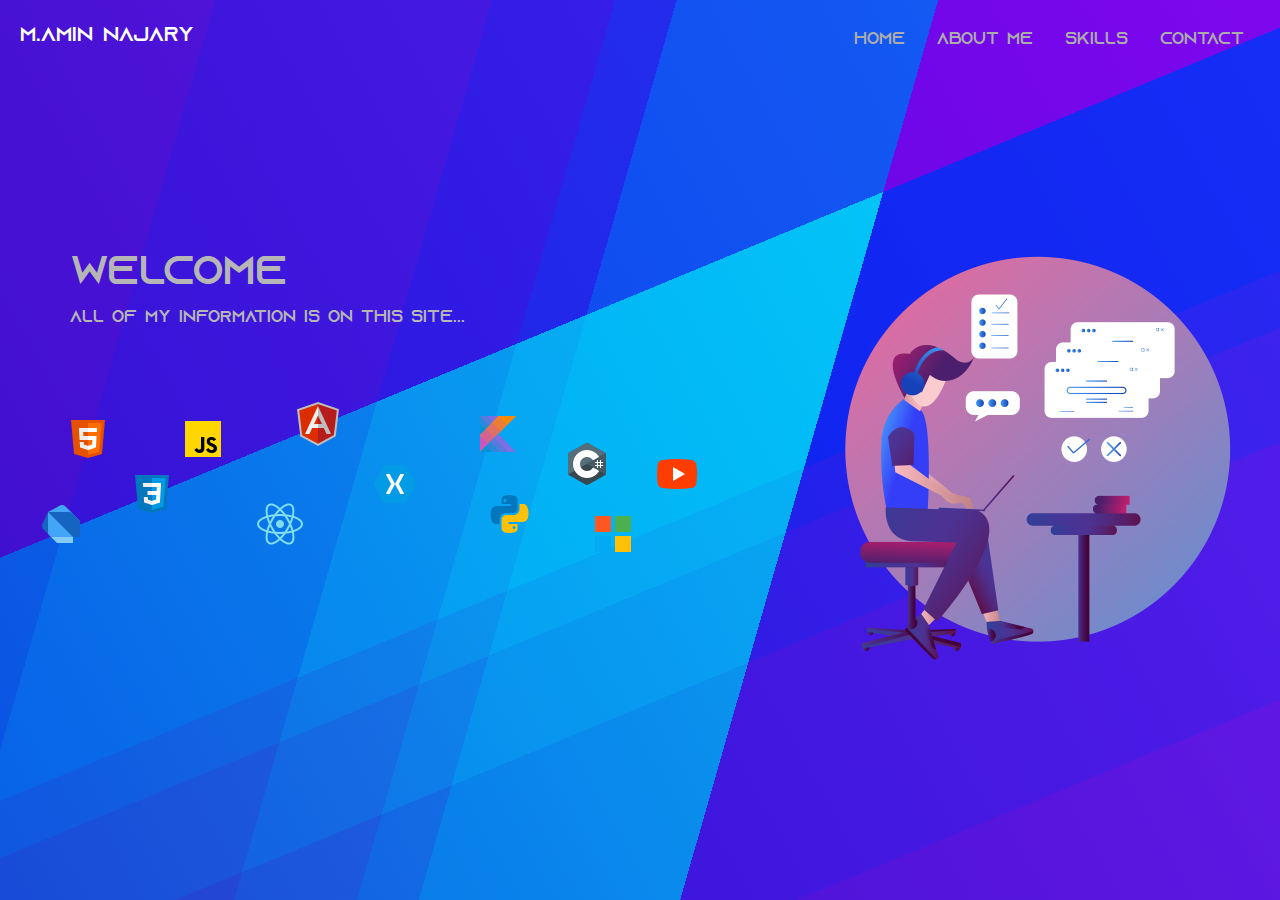
==== index.html @ 2ad08cf9 "V 1.0" ====
<!DOCTYPE html>
<html lang="en">
<head>
    <meta charset="UTF-8">
    <meta http-equiv="X-UA-Compatible" content="IE=edge">
    <meta name="viewport" content="width=device-width, initial-scale=1.0">
    <link rel="icon" href="img/A.png">
    <link rel="stylesheet" href="css/bootstrap.min.css">
    <script src="https://ajax.googleapis.com/ajax/libs/jquery/3.5.1/jquery.min.js"></script>
    <link href="https://unpkg.com/aos@2.3.1/dist/aos.css" rel="stylesheet">
    <link rel="stylesheet" href="css/style.css">
    <link rel="stylesheet" href="css/all.min.css">
    <link rel="stylesheet" href="css/MediaQuery/home.css">
    <title>MyWebSite</title>
</head>
<body>
        <header class="d-flex justify-content-between align-items-center w-100">
            <div class="my-name">
                <h3>M.Amin Najary</h3>
            </div>
            <div class="menu-site d-flex">
                <div><a href="index.html"><button class="btn-menu translateY">Home</button></a></div>
                <div><a href="Pages/AboutMe.html"><button class="btn-menu translateY">About Me</button></a></div>
                <div><a href="Pages/Skills.html"><button class="btn-menu translateY">Skills</button></a></div>
                <div><a href="Pages/Contact.html"><button class="btn-menu translateY">Contact</button></a></div>
            </div>
            <div class="toggle-icon">
                <button onclick="showMenu()"><i class="fas fa-bars"></i></button>
            </div>
            <div class="sidebar-menu">
                <div class="sidebar-menu-items d-flex justify-content-around align-items-center flex-column position-absolute w-100">
                    <div><a href="index.html"><button class="btn-menu translateY">Home</button></a></div>
                    <div><a href="Pages/AboutMe.html"><button class="btn-menu translateY">About Me</button></a></div>
                    <div><a href="Pages/Skills.html"><button class="btn-menu translateY">Skills</button></a></div>
                    <div><a href="Pages/Contact.html"><button class="btn-menu translateY">Contact</button></a></div>
                </div>
            </div>
        </header>
        <main class="main-home d-flex justify-content-md-between justify-content-center align-items-center w-100 position-relative">
            <div class="home-title position-absolute">
                <h1>Welcome</h1>
                <p>All of my information is on this site...</p>
            </div>
            <div>
                <div class="shake img-html position-absolute">
                    <img src="img/icons8-html-5-48.png">
                </div>
                <div class="shake img-css position-absolute">
                    <img src="img/icons8-css3-48.png">
                </div>
                <div class="shake img-js position-absolute">
                    <img src="img/icons8-javascript-48.png">
                </div>
                <div class="shake img-cSharp position-absolute">
                    <img src="img/icons8-c-sharp-logo-48.png">
                </div>
                <div class="shake img-python position-absolute">
                    <img src="img/icons8-python-48.png">
                </div>
                <div class="shake img-youtube position-absolute">
                    <img src="img/icons8-youtube-48.png">
                </div>
                <div class="shake img-dart position-absolute">
                    <img src="img/icons8-dart-48.png">
                </div>
                <div class="shake img-xamarin position-absolute">
                    <img src="img/icons8-xamarin-48.png">
                </div>
                <div class="shake img-react position-absolute">
                    <img src="img/icons8-react-native-48.png">
                </div>
                <div class="shake img-microsoft position-absolute">
                    <img src="img/icons8-microsoft-48.png">
                </div>
                <div class="shake img-angularjs position-absolute">
                    <img src="img/icons8-angularjs-48.png">
                </div>
                <div class="shake img-kotlin position-absolute">
                    <img src="img/icons8-kotlin-48.png">
                </div>
            </div>
            <div data-aos="fade-up" data-aos-duration="3000" class="main-img">
                <img src="img/Pngtreeflat design concept of programmers.png">
            </div>
        </main>
</body>
<script src="js/toggle.js"></script>
<script src="https://unpkg.com/aos@2.3.1/dist/aos.js"></script>
<script>
    AOS.init();
</script>
</html>
---- css/style.css ----
@font-face {
    font-family: "Azonix";
    src: url(../fonts/Azonix.otf);
}
@font-face {
    font-family: 'Sans';
    src: url('../fonts/Sans\ a4fran3.woff') format('woff');
}

* {
    font-family: "Azonix",sans-serif;
}

body { 
    background: linear-gradient(241deg, rgb(193, 193, 193),rgb(107, 107, 107)),linear-gradient(157.5deg, rgb(103,26,188) 0%, rgb(103,26,188) 39%,rgb(17, 149, 218) 39%, rgb(17, 149, 218) 56%,rgb(35, 132, 206) 56%, rgb(35, 132, 206) 60%,rgb(52, 116, 195) 60%, rgb(52, 116, 195) 68%,rgb(70, 99, 183) 68%, rgb(70, 99, 183) 86%,rgb(87, 83, 171) 86%, rgb(87, 83, 171) 100%),linear-gradient(286deg, rgb(103,26,188) 0%, rgb(103,26,188) 39%,rgb(17, 149, 218) 39%, rgb(17, 149, 218) 56%,rgb(35, 132, 206) 56%, rgb(35, 132, 206) 60%,rgb(52, 116, 195) 60%, rgb(52, 116, 195) 68%,rgb(70, 99, 183) 68%, rgb(70, 99, 183) 86%,rgb(87, 83, 171) 86%, rgb(87, 83, 171) 100%); background-blend-mode:overlay,overlay,normal;
    height: 900px;
    background-repeat:no-repeat;
}

header {
    height: 80px;
}

p {
    margin: 0;
}

.translateY {
    transition: transform .5s;
    position: relative;
    animation-name: example;
    animation-duration: 4s;
  }
  .translateY:hover {
    -ms-transform:translateY(-5px); /* IE 9 */
    -webkit-transform: translateY(-5px); /* Safari 3-8 */
    transform: translateY(-5px);
  }

.my-name {
    margin-left: 20px;
    color: rgb(255, 255, 255);
}
.my-name h3 {
    font-size: 20px;
}

.menu-site {
    margin-right: 20px;
}

.menu-site > *{
    margin: 0 10px;
}

.btn-menu {
    color: rgb(172, 172, 172);
    cursor: pointer;
    background-color: rgba(255, 255, 255, 0);
    border: none;
    outline: none;
    transition: all .5s;
}

.btn-menu:focus {
    border: none;
    outline: none;
}

.btn-menu:hover {
    color: #ffffff;
}

.toggle-icon {
    display: none;
}

.toggle-icon button {
    cursor: pointer;
    font-size: 30px;
    color: rgb(189, 189, 189);
    margin-right: 5px;
    background-color: rgba(255, 255, 255, 0);
    outline: none;
    border: none;
    transition: all .5s;
}
.toggle-icon button:hover {
    color: rgb(255, 255, 255);
}
.sidebar-menu {
    display: none;
    justify-content: space-around;
    align-items: center;
    position: absolute;
    flex-direction: column;
    background: linear-gradient(241deg, rgb(0, 0, 0),rgb(1, 4, 177)),linear-gradient(157.5deg, rgb(103,26,188) 0%, rgb(103,26,188) 39%,rgb(17, 149, 218) 39%, rgb(17, 149, 218) 56%,rgb(35, 132, 206) 56%, rgb(35, 132, 206) 60%,rgb(52, 116, 195) 60%, rgb(52, 116, 195) 68%,rgb(70, 99, 183) 68%, rgb(70, 99, 183) 86%,rgb(87, 83, 171) 86%, rgb(87, 83, 171) 100%),linear-gradient(286deg, rgb(103,26,188) 0%, rgb(103,26,188) 39%,rgb(17, 149, 218) 39%, rgb(17, 149, 218) 56%,rgb(35, 132, 206) 56%, rgb(35, 132, 206) 60%,rgb(52, 116, 195) 60%, rgb(52, 116, 195) 68%,rgb(70, 99, 183) 68%, rgb(70, 99, 183) 86%,rgb(87, 83, 171) 86%, rgb(87, 83, 171) 100%); background-blend-mode:overlay,overlay,normal;
    border-radius: 8px;
    width: 30%;
    height: 400px;
    z-index: 9999999;
    top: 80px;
    right: 0;
}
.sidebar-menu-items {
    height: 400px;
}


main {
    margin-top: 120px;
}

.main-img img{
    width: 500px;
    height: 500px;
}
.home-title {
    color: rgb(182, 182, 182);
    top: 50px;
    left: 70px;
}
 @keyframes spaceboots {
      0% { -webkit-transform: translate(2px, 1px) rotate(0deg); }
      10% { -webkit-transform: translate(-1px, -2px) rotate(-1deg); }
      20% { -webkit-transform: translate(-3px, 0px) rotate(1deg); }
      30% { -webkit-transform: translate(0px, 2px) rotate(0deg); }
      40% { -webkit-transform: translate(1px, -1px) rotate(1deg); }
      50% { -webkit-transform: translate(-1px, 2px) rotate(-1deg); }
      60% { -webkit-transform: translate(-3px, 1px) rotate(0deg); }
      70% { -webkit-transform: translate(2px, 1px) rotate(-1deg); }
      80% { -webkit-transform: translate(-1px, -1px) rotate(1deg); }
      90% { -webkit-transform: translate(2px, 2px) rotate(0deg); }
      100% { -webkit-transform: translate(1px, -2px) rotate(-1deg); }
  }
  .shake {
      animation-name: spaceboots;
      animation-duration: 5s;
      transform-origin:50% 50%;
      animation-iteration-count: infinite;
      animation-timing-function: linear;
  }

.img-html{
    top: 215px;
    left: 5vw;
}
.img-css{
    top: 270px;
    left: 10vw;
}
.img-js{
    top: 215px;
    left: 14vw;
}
.img-python{
    top: 290px;
    left: 38vw;
}
.img-cSharp{
    top: 240px;
    left: 44vw;
}
.img-youtube{
    top: 250px;
    left: 51vw;
}
.img-dart {
    top: 300px;
    left: 3vw;
}
.img-microsoft {
    top: 310px;
    left: 46vw;
}
.img-kotlin {
    top: 210px;
    left: 37vw;
}
.img-xamarin {
    top: 260px;
    left: 29vw;
}
.img-angularjs {
    top: 200px;
    left: 23vw;
}
.img-react {
    top: 300px;
    left: 20vw;
}

/* ------------------------------------------------------------------------------ */

.img-profile {
    width: 150px;
    height: 150px;
    border: 2px solid skyblue;
    border-radius: 100px;
}

.aboutMe {
    background-color: rgba(255, 255, 255, 0.164);
    border-radius: 20px;
    padding: 20px 30px;
    margin: 0 20px;
}

.aboutMe >* {
    text-align: right;
    direction: rtl;
    color: white;
    font-family: 'Sans';
}
.aboutMe h1 {
    margin-top: 10px;
    font-size: 30px;
}

/* -------------------------------------------------------------------- */

.skills-title {
    margin: auto;
    color: rgb(255, 255, 255);
    font-size: 30px;
    font-weight: 900;
    border-bottom: 2px solid skyblue;
    margin-bottom: 30px;
}

.main-skills {
    margin-top: 50px !important;
}

.row {
    margin: 0 !important;
}
.skill-item {
    padding: 20px 120px;
}
.progress-bar {
    background-color: rgb(4, 89, 185);
}
.progress-title {
    color: rgb(212, 212, 212);
    font-size: 24px;
}

/* -------------------------------------------------------------------- */

.contact-item {
    color: rgb(218, 218, 218);
}

.contact-item img{
    width: 60px;
    height: 60px;
}
---- css/MediaQuery/home.css ----
@media (max-width: 988px) {
    .my-name h3 {
        font-size: 17px;
    }
    .btn-menu {
        font-size: 16px;
    }
    .home-title h1 {
        font-size: 2rem;
    }
    .home-title p {
        font-size: 17px;
    }
    .main-img img {
        width: 400px;
        height: 400px;
    }
    .shake img {
        width: 40px;
        height: 40px;
    }
    body {
        height: 700px;
    }
  }

@media(max-width: 815px){
    .shake img {
        display: none;
    }
    .main-img img {
        width: 350px;
        height: 350px;
    }
    .home-title {
        top: -80px;
        left: 40px;
    }
    .home-title h1 {
        font-size: 1.5rem;
    }
    .home-title p {
        font-size: 15px;
    }
    .toggle-icon {
        display: block;
    }
    .menu-site {
        display: none !important;
    }
    body {
        height: 850px;
    }
}
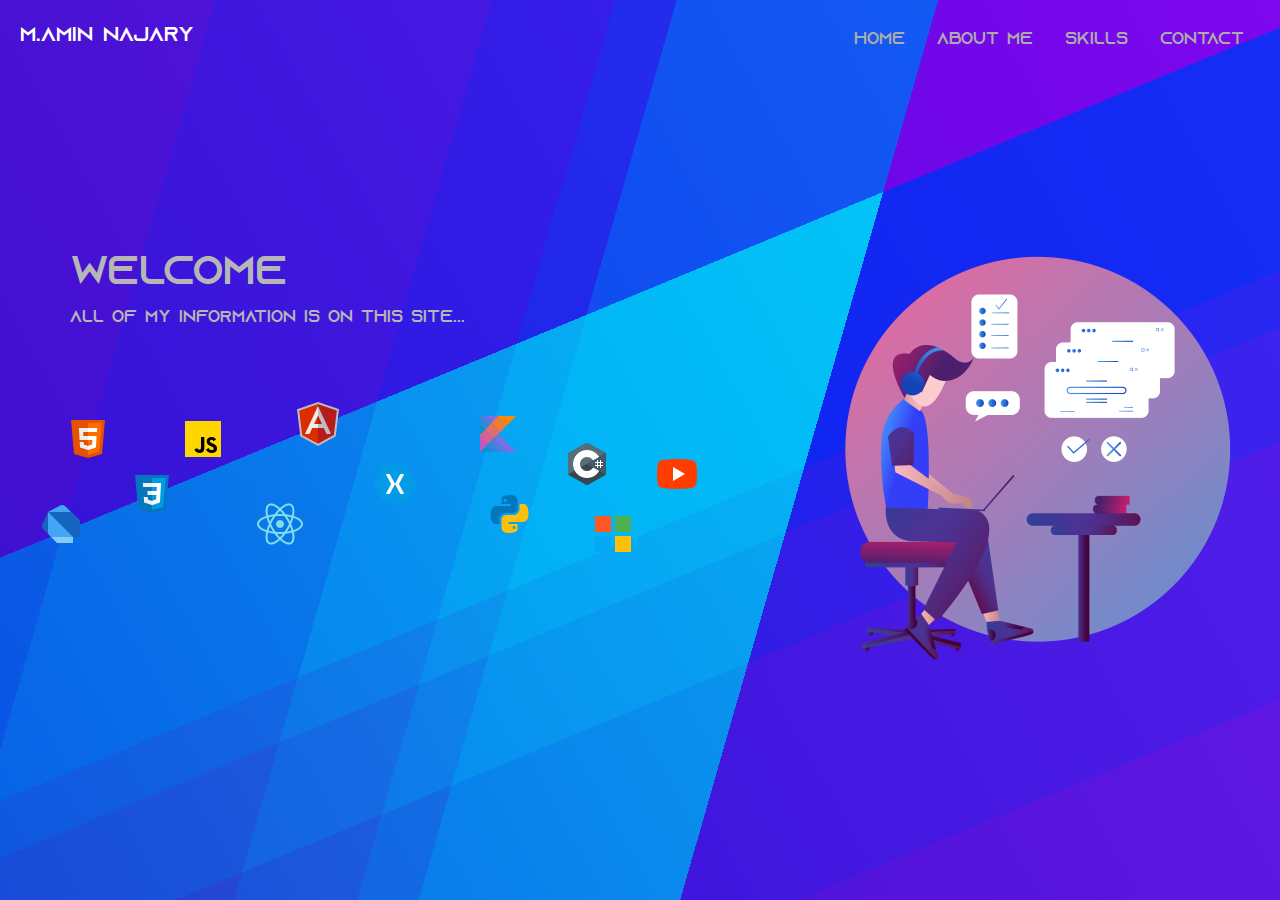
==== commit 31f48799: "V-1.1" ====
--- a/index.html
+++ b/index.html
@@ -43,44 +43,44 @@
             </div>
             <div>
                 <div class="shake img-html position-absolute">
-                    <img src="img/icons8-html-5-48.png">
+                    <img src="img/icons8-html-5-48-min.png">
                 </div>
                 <div class="shake img-css position-absolute">
-                    <img src="img/icons8-css3-48.png">
+                    <img src="img/icons8-css3-48-min.png">
                 </div>
                 <div class="shake img-js position-absolute">
-                    <img src="img/icons8-javascript-48.png">
+                    <img src="img/icons8-javascript-48-min.png">
                 </div>
                 <div class="shake img-cSharp position-absolute">
-                    <img src="img/icons8-c-sharp-logo-48.png">
+                    <img src="img/icons8-c-sharp-logo-48-min.png">
                 </div>
                 <div class="shake img-python position-absolute">
-                    <img src="img/icons8-python-48.png">
+                    <img src="img/icons8-python-48-min.png">
                 </div>
                 <div class="shake img-youtube position-absolute">
-                    <img src="img/icons8-youtube-48.png">
+                    <img src="img/icons8-youtube-48-min.png">
                 </div>
                 <div class="shake img-dart position-absolute">
-                    <img src="img/icons8-dart-48.png">
+                    <img src="img/icons8-dart-48-min.png">
                 </div>
                 <div class="shake img-xamarin position-absolute">
-                    <img src="img/icons8-xamarin-48.png">
+                    <img src="img/icons8-xamarin-48-min.png">
                 </div>
                 <div class="shake img-react position-absolute">
-                    <img src="img/icons8-react-native-48.png">
+                    <img src="img/icons8-react-native-48-min.png">
                 </div>
                 <div class="shake img-microsoft position-absolute">
-                    <img src="img/icons8-microsoft-48.png">
+                    <img src="img/icons8-microsoft-48-min.png">
                 </div>
                 <div class="shake img-angularjs position-absolute">
-                    <img src="img/icons8-angularjs-48.png">
+                    <img src="img/icons8-angularjs-48-min.png">
                 </div>
                 <div class="shake img-kotlin position-absolute">
-                    <img src="img/icons8-kotlin-48.png">
+                    <img src="img/icons8-kotlin-48-min.png">
                 </div>
             </div>
             <div data-aos="fade-up" data-aos-duration="3000" class="main-img">
-                <img src="img/Pngtreeflat design concept of programmers.png">
+                <img src="img/Pngtreeflat design concept of programmers-min.png">
             </div>
         </main>
 </body>
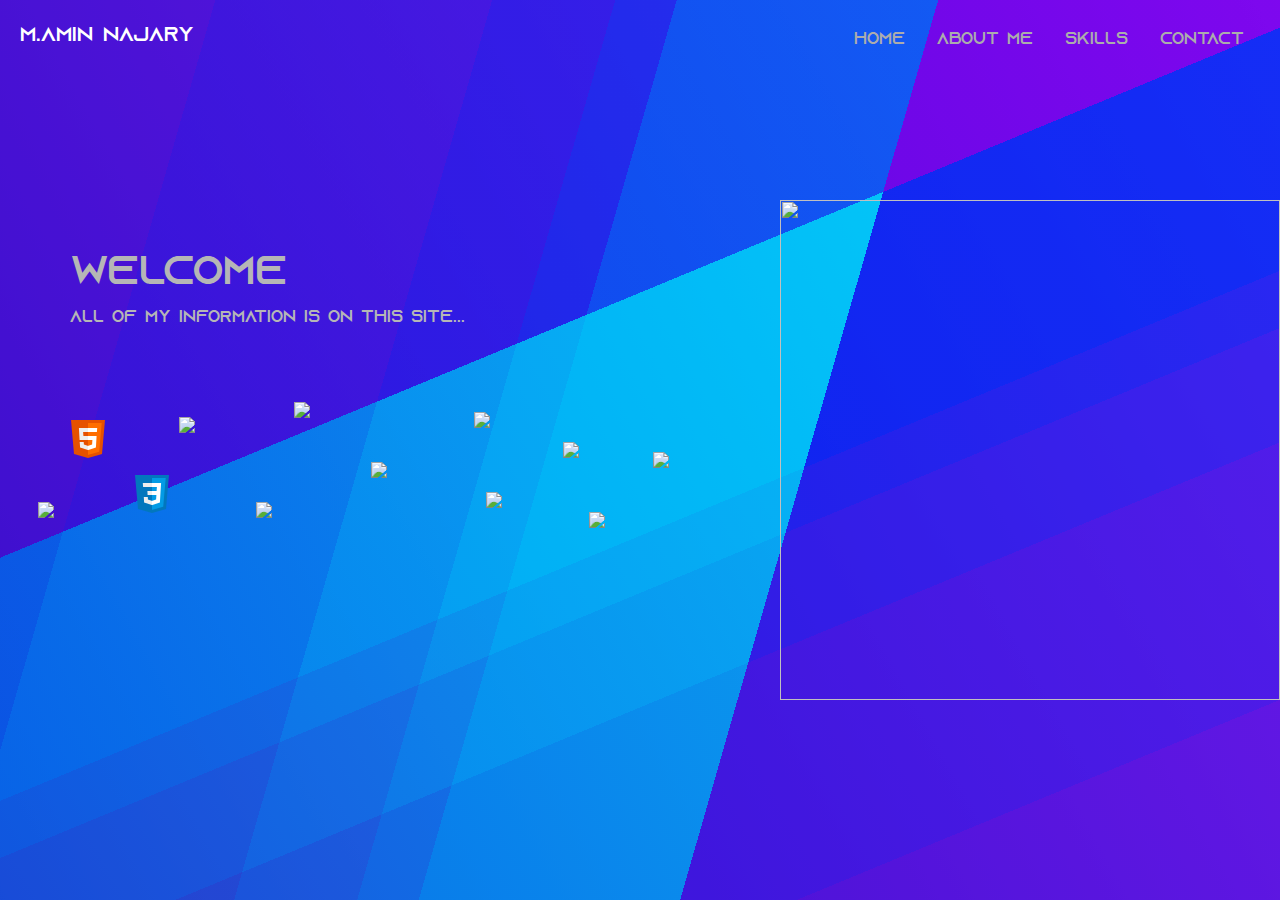
==== commit 8cdf664f: "Update index.html" ====
--- a/index.html
+++ b/index.html
@@ -3,6 +3,7 @@
 <head>
     <meta charset="UTF-8">
     <meta http-equiv="X-UA-Compatible" content="IE=edge">
+    <meta name="theme-color" content="#448aff">
     <meta name="viewport" content="width=device-width, initial-scale=1.0">
     <link rel="icon" href="img/A.png">
     <link rel="stylesheet" href="css/bootstrap.min.css">
@@ -43,44 +44,44 @@
             </div>
             <div>
                 <div class="shake img-html position-absolute">
-                    <img src="img/icons8-html-5-48-min.png">
+                    <img src="img/icons8-html-5-48.png">
                 </div>
                 <div class="shake img-css position-absolute">
-                    <img src="img/icons8-css3-48-min.png">
+                    <img src="img/icons8-css3-48.png">
                 </div>
                 <div class="shake img-js position-absolute">
-                    <img src="img/icons8-javascript-48-min.png">
+                    <img src="img/icons8-javascript-48.png">
                 </div>
                 <div class="shake img-cSharp position-absolute">
-                    <img src="img/icons8-c-sharp-logo-48-min.png">
+                    <img src="img/icons8-c-sharp-logo-48.png">
                 </div>
                 <div class="shake img-python position-absolute">
-                    <img src="img/icons8-python-48-min.png">
+                    <img src="img/icons8-python-48.png">
                 </div>
                 <div class="shake img-youtube position-absolute">
-                    <img src="img/icons8-youtube-48-min.png">
+                    <img src="img/icons8-youtube-48.png">
                 </div>
                 <div class="shake img-dart position-absolute">
-                    <img src="img/icons8-dart-48-min.png">
+                    <img src="img/icons8-dart-48.png">
                 </div>
                 <div class="shake img-xamarin position-absolute">
-                    <img src="img/icons8-xamarin-48-min.png">
+                    <img src="img/icons8-xamarin-48.png">
                 </div>
                 <div class="shake img-react position-absolute">
-                    <img src="img/icons8-react-native-48-min.png">
+                    <img src="img/icons8-react-native-48.png">
                 </div>
                 <div class="shake img-microsoft position-absolute">
-                    <img src="img/icons8-microsoft-48-min.png">
+                    <img src="img/icons8-microsoft-48.png">
                 </div>
                 <div class="shake img-angularjs position-absolute">
-                    <img src="img/icons8-angularjs-48-min.png">
+                    <img src="img/icons8-angularjs-48.png">
                 </div>
                 <div class="shake img-kotlin position-absolute">
-                    <img src="img/icons8-kotlin-48-min.png">
+                    <img src="img/icons8-kotlin-48.png">
                 </div>
             </div>
             <div data-aos="fade-up" data-aos-duration="3000" class="main-img">
-                <img src="img/Pngtreeflat design concept of programmers-min.png">
+                <img src="img/Pngtreeflat design concept of programmers.png">
             </div>
         </main>
 </body>
@@ -89,4 +90,4 @@
 <script>
     AOS.init();
 </script>
-</html>+</html>
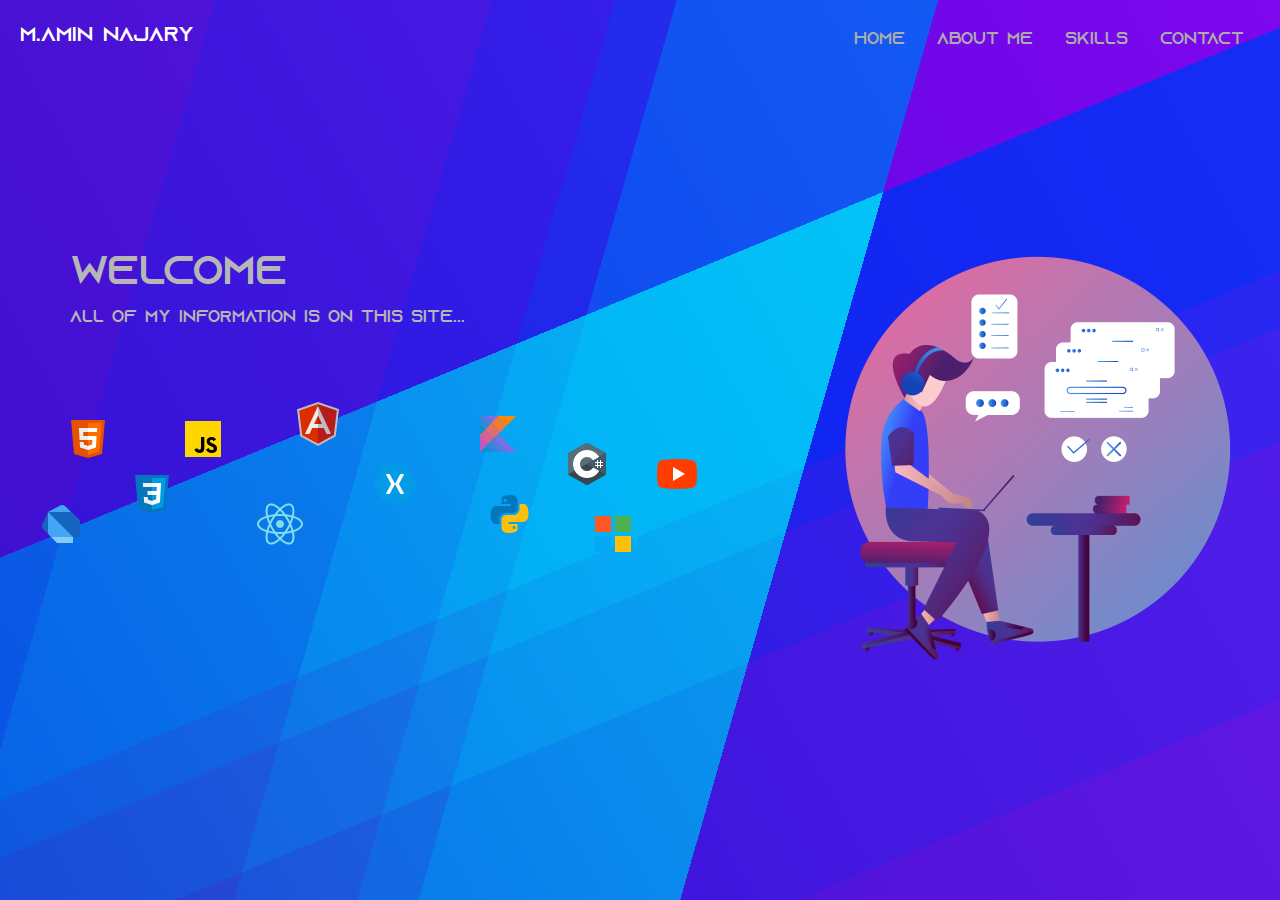
==== commit e9fc6ff6: "Update index.html" ====
--- a/index.html
+++ b/index.html
@@ -3,9 +3,8 @@
 <head>
     <meta charset="UTF-8">
     <meta http-equiv="X-UA-Compatible" content="IE=edge">
-    <meta name="theme-color" content="#448aff">
     <meta name="viewport" content="width=device-width, initial-scale=1.0">
-    <link rel="icon" href="img/A.png">
+    <link rel="icon" href="img/A-min.png">
     <link rel="stylesheet" href="css/bootstrap.min.css">
     <script src="https://ajax.googleapis.com/ajax/libs/jquery/3.5.1/jquery.min.js"></script>
     <link href="https://unpkg.com/aos@2.3.1/dist/aos.css" rel="stylesheet">
@@ -44,44 +43,44 @@
             </div>
             <div>
                 <div class="shake img-html position-absolute">
-                    <img src="img/icons8-html-5-48.png">
+                    <img src="img/icons8-html-5-48-min.png">
                 </div>
                 <div class="shake img-css position-absolute">
-                    <img src="img/icons8-css3-48.png">
+                    <img src="img/icons8-css3-48-min.png">
                 </div>
                 <div class="shake img-js position-absolute">
-                    <img src="img/icons8-javascript-48.png">
+                    <img src="img/icons8-javascript-48-min.png">
                 </div>
                 <div class="shake img-cSharp position-absolute">
-                    <img src="img/icons8-c-sharp-logo-48.png">
+                    <img src="img/icons8-c-sharp-logo-48-min.png">
                 </div>
                 <div class="shake img-python position-absolute">
-                    <img src="img/icons8-python-48.png">
+                    <img src="img/icons8-python-48-min.png">
                 </div>
                 <div class="shake img-youtube position-absolute">
-                    <img src="img/icons8-youtube-48.png">
+                    <img src="img/icons8-youtube-48-min.png">
                 </div>
                 <div class="shake img-dart position-absolute">
-                    <img src="img/icons8-dart-48.png">
+                    <img src="img/icons8-dart-48-min.png">
                 </div>
                 <div class="shake img-xamarin position-absolute">
-                    <img src="img/icons8-xamarin-48.png">
+                    <img src="img/icons8-xamarin-48-min.png">
                 </div>
                 <div class="shake img-react position-absolute">
-                    <img src="img/icons8-react-native-48.png">
+                    <img src="img/icons8-react-native-48-min.png">
                 </div>
                 <div class="shake img-microsoft position-absolute">
-                    <img src="img/icons8-microsoft-48.png">
+                    <img src="img/icons8-microsoft-48-min.png">
                 </div>
                 <div class="shake img-angularjs position-absolute">
-                    <img src="img/icons8-angularjs-48.png">
+                    <img src="img/icons8-angularjs-48-min.png">
                 </div>
                 <div class="shake img-kotlin position-absolute">
-                    <img src="img/icons8-kotlin-48.png">
+                    <img src="img/icons8-kotlin-48-min.png">
                 </div>
             </div>
             <div data-aos="fade-up" data-aos-duration="3000" class="main-img">
-                <img src="img/Pngtreeflat design concept of programmers.png">
+                <img src="img/Pngtreeflat design concept of programmers-min.png">
             </div>
         </main>
 </body>
--- a/css/style.css
+++ b/css/style.css
@@ -96,7 +96,7 @@
     flex-direction: column;
     background: linear-gradient(241deg, rgb(0, 0, 0),rgb(1, 4, 177)),linear-gradient(157.5deg, rgb(103,26,188) 0%, rgb(103,26,188) 39%,rgb(17, 149, 218) 39%, rgb(17, 149, 218) 56%,rgb(35, 132, 206) 56%, rgb(35, 132, 206) 60%,rgb(52, 116, 195) 60%, rgb(52, 116, 195) 68%,rgb(70, 99, 183) 68%, rgb(70, 99, 183) 86%,rgb(87, 83, 171) 86%, rgb(87, 83, 171) 100%),linear-gradient(286deg, rgb(103,26,188) 0%, rgb(103,26,188) 39%,rgb(17, 149, 218) 39%, rgb(17, 149, 218) 56%,rgb(35, 132, 206) 56%, rgb(35, 132, 206) 60%,rgb(52, 116, 195) 60%, rgb(52, 116, 195) 68%,rgb(70, 99, 183) 68%, rgb(70, 99, 183) 86%,rgb(87, 83, 171) 86%, rgb(87, 83, 171) 100%); background-blend-mode:overlay,overlay,normal;
     border-radius: 8px;
-    width: 30%;
+    width: 40%;
     height: 400px;
     z-index: 9999999;
     top: 80px;
@@ -216,6 +216,9 @@
     margin-top: 10px;
     font-size: 30px;
 }
+.aboutMe p {
+     letter-spacing: .5px;
+}
 
 /* -------------------------------------------------------------------- */
 
@@ -255,4 +258,4 @@
 .contact-item img{
     width: 60px;
     height: 60px;
-}+}
